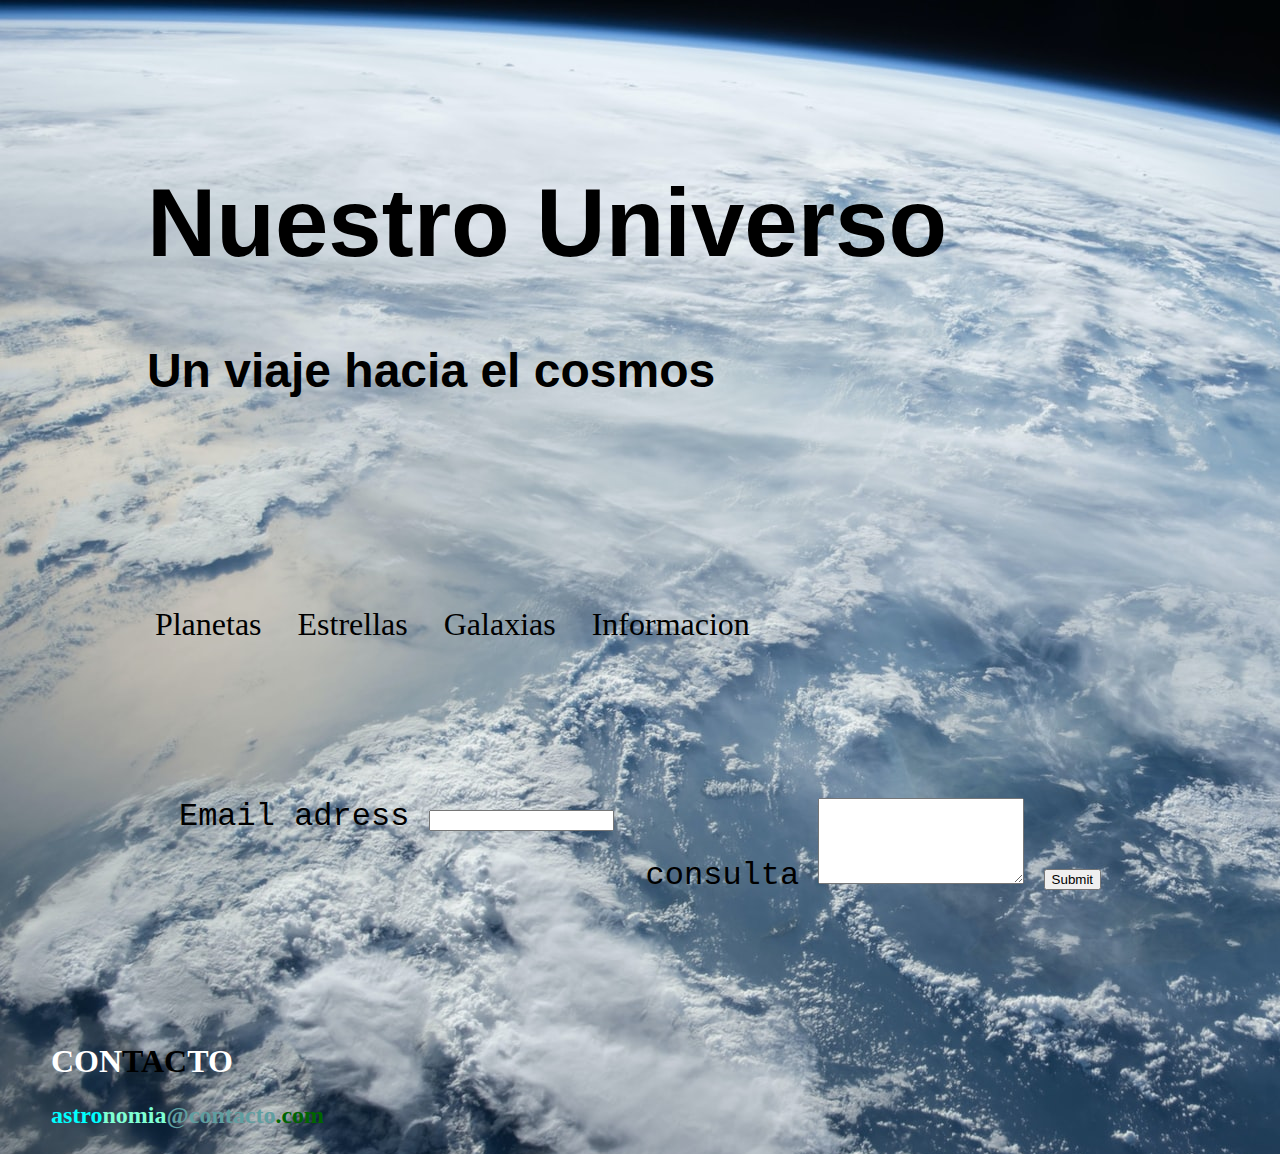
==== index.html @ 545bacf3 "proyecto num 5" ====
<!DOCTYPE html>
<html lang="en">
<head>
    <meta charset="UTF-8">
    <meta http-equiv="X-UA-Compatible" content="IE=edge">
    <meta name="viewport" content="width=device-width, initial-scale=1.0">
    <title>interestelar</title>
    <link rel="stylesheet" href="css/estilos.css">
    <link rel="stylesheet" href="/css/animaciones.css">
</head>
<body class="pared">
    <!--seccion grid-->
<div class="grid-container">
    <!--parte inicial-->
    <div class="titulo-index">
      <h1 class="titulo">Nuestro Universo</h1>
      <h3 class="animacionEncabezado">Un viaje hacia el cosmos </h3>
    </div>
<!--secciones-->
 <div class="nav" id="rotate-center">
    <ul>
        <li><a href="pages/planetas.html">Planetas</a></li>
        <li><a href="pages/estrellas.html">Estrellas</a></li>
        <li><a href="pages/galaxias.html">Galaxias</a></li>
        <li><a href="pages/informacion.html">Informacion</a></li>
    </ul>
 </div>

    <!--formulario-->
   <div class="formulario">
    <form class="info" action="">
        <div class="info-mail">
         <label for="emailintroducido">Email adress</label>
         <input type="email" id="emailintroducido">
        </div>
        <div class="info-text">
          <label class="" for="enviartexto">consulta</label>
          <textarea class="texto" name="" id="" cols="30" rows="10"></textarea>
          <input type="submit"> 
        </div>
     </form>
   </div>
    <!--contacto-->
    <div class="contacto-bicolor">
        <h1><span style="color:white">CON</span><span style="color:black">TAC</span><span style="color:white">TO<span></h3>
        <h2><span style="color:aqua">astro</span><span style="color:aquamarine">nomia</span><span style="color:cadetblue">@contacto</span><span style="color:darkgreen">.com<span></h2>
    </div>
</div>
</body>
</html>
---- css/estilos.css ----
/*Parte inicial*/
.titulo-index{
    color: black;
    margin: 2rem;
    padding: 4rem;
    grid-area: header;
    font-family:'Franklin Gothic Medium', 'Arial Narrow', Arial, sans-serif
}

.grid-container-2{
    display: grid;
    grid-template-areas: "nav"
    "main"
    ;
    justify-content: center;
}
.contenedor-2{
    grid-area: main;
    color: white;
}

.grid-container{
    display: grid;
    grid-template-areas: "header header header"
    "nav nav nav"
    "formulario formulario formulario"
    "footer footer footer"
    
    ;
    justify-content: center;
    
}

.contenedor-imagen img{
width: 90rem;
height: 60rem;
}
.titulo{
    font-size: 6rem;
}
.titulo-index h3{
    font-size: 3rem;
}
/*Navegacion*/
.nav ul li{
    display: inline-block;
}
.nav ul li a{
    text-decoration: none;
    color: black;
    font-size: 2rem;
    font-family:unset;
    margin: 1rem;
}
.nav{
    width: auto;
    height: 2rem;
    margin: 1rem;
    padding: 2rem;
    grid-area: nav;
}

/*informacion-Contacto*/
.info-mail{
    color: black;
    font-size: 2rem;
    font-family:monospace;
    margin: 1rem;

}
.info-text{
    color: black;
    font-size: 2rem;
    font-family:monospace;
    margin: 1rem;
    
}
.info{
    font-family:'Times New Roman', Times, serif;
    margin: 5rem;
    padding: 2rem;
    display: flex;
    flex-wrap: nowrap;
   
}
.contacto{
    font-size: 3rem;
    color:black;
    font-family: monospace;
    grid-area: footer;
}

/*Fondo*/
.pared{
    background-image: url(../imagenes/fondo/tierra\ desde\ el\ espacio.jfif);
}
.fondo_2{
    background-image: url(../imagenes/fondo/eclipse.jfif);
}
/*tamano de letra*/
.tamanoletra{
    font-size: 1rem;
}
/*Seccion Planetas*/
.sistema-solar{
    color:black;
    font-family:'Franklin Gothic Medium', 'Arial Narrow', Arial, sans-serif ;
    margin: 5rem;
    padding: 2rem;
}
.planetas{
    color: black;
    font-family: cursive;
}
/*Informacion-Contacto*/

/*Estrellas*/
.estrellas{
    color: black;
    font-family: cursive;
}
/*Galaxias*/
.galaxias{
    color: black;
    font-family: cursive;   
}
/*MapaIntr*/
.nav h3{
    font-size: 1.563rem;
    color: blanchedalmond;
    font-family: monospace;
}

/*Tamaño de imagenes*/
.tamano img{
    height: 25rem;
    width: 50rem;
}
.texto{
    height: 5rem;
    width: 12.5rem;
}
.formulario{
    grid-area: formulario;
}
---- css/animaciones.css ----
/*Animacion giratoria*/
#rotate-center ul li:hover{
	-webkit-animation: rotate-center 0.6s ease-in-out both;
	        animation: rotate-center 0.6s ease-in-out both;
}

/* ----------------------------------------------
 * Generated by Animista on 2021-12-3 21:41:28
 * Licensed under FreeBSD License.
 * See http://animista.net/license for more info. 
 * w: http://animista.net, t: @cssanimista
 * ---------------------------------------------- */

/**
 * ----------------------------------------
 * animation rotate-center
 * ----------------------------------------
 */
 @-webkit-keyframes rotate-center {
    0% {
      -webkit-transform: rotate(0);
              transform: rotate(0);
    }
    100% {
      -webkit-transform: rotate(360deg);
              transform: rotate(360deg);
    }
  }
  @keyframes rotate-center {
    0% {
      -webkit-transform: rotate(0);
              transform: rotate(0);
    }
    100% {
      -webkit-transform: rotate(360deg);
              transform: rotate(360deg);
    }
  }
  
  .titulo-index {
	-webkit-animation: blink-1 0.6s both;
	        animation: blink-1 0.6s both;
}

/* ----------------------------------------------
 * Generated by Animista on 2021-12-3 22:14:2
 * Licensed under FreeBSD License.
 * See http://animista.net/license for more info. 
 * w: http://animista.net, t: @cssanimista
 * ---------------------------------------------- */

/**
 * ----------------------------------------
 * animation blink-1
 * ----------------------------------------
 */
 @-webkit-keyframes blink-1 {
    0%,
    50%,
    100% {
      opacity: 1;
    }
    25%,
    75% {
      opacity: 0;
    }
  }
  @keyframes blink-1 {
    0%,
    50%,
    100% {
      opacity: 1;
    }
    25%,
    75% {
      opacity: 0;
    }
  }
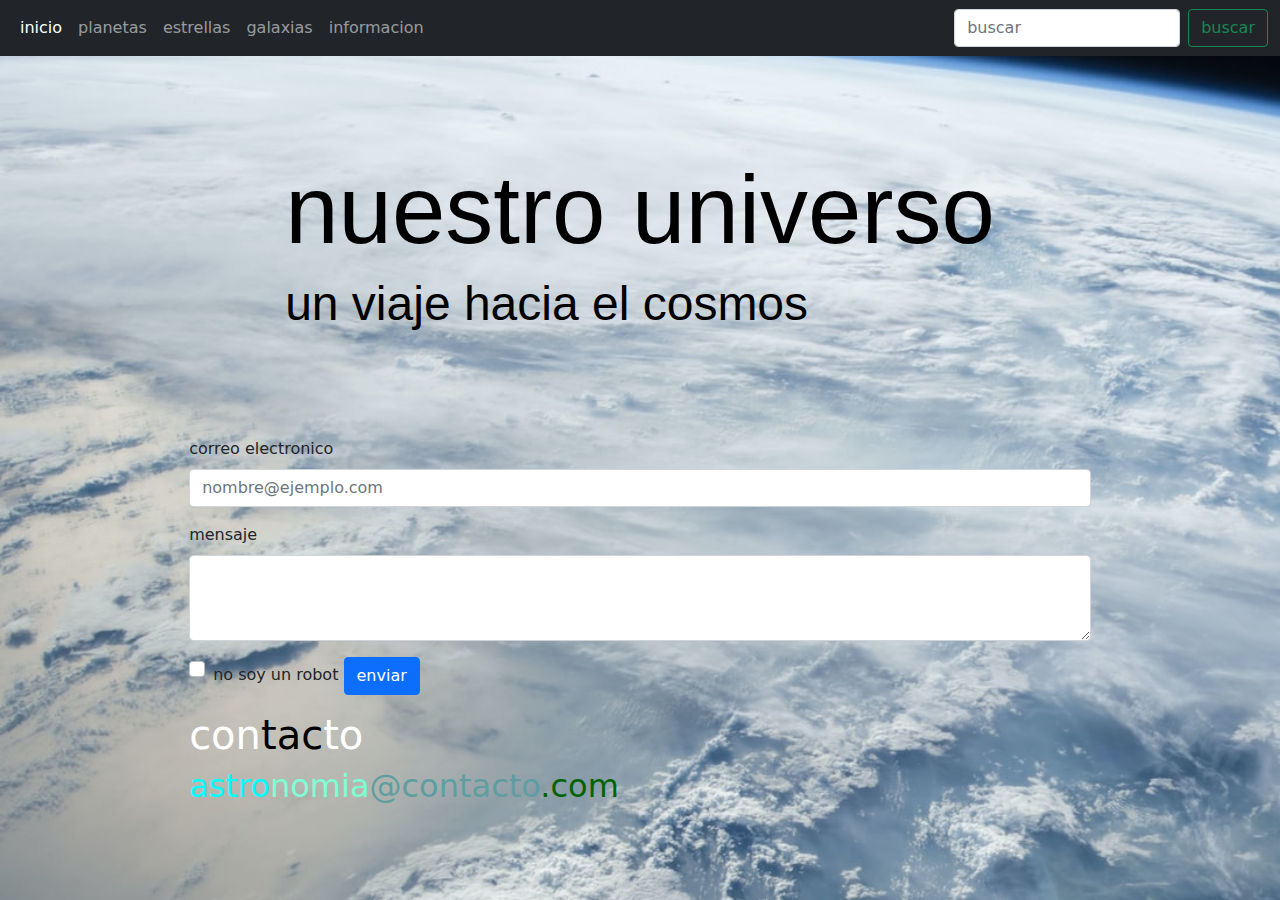
==== commit c08135c4: "editando textos" ====
--- a/index.html
+++ b/index.html
@@ -6,45 +6,72 @@
     <meta name="viewport" content="width=device-width, initial-scale=1.0">
     <title>interestelar</title>
     <link rel="stylesheet" href="css/estilos.css">
-    <link rel="stylesheet" href="/css/animaciones.css">
+    <link rel="stylesheet" href="/bootstrap-5.1.3-dist/css/bootstrap.min.css">
 </head>
 <body class="pared">
+    <nav class="navbar navbar-expand-lg navbar-dark bg-dark">
+        <div class="container-fluid">
+          <button class="navbar-toggler" type="button" data-bs-toggle="collapse" data-bs-target="#navbarSupportedContent" aria-controls="navbarSupportedContent" aria-expanded="false" aria-label="Toggle navigation">
+            <span class="navbar-toggler-icon"></span>
+          </button>
+          <div class="collapse navbar-collapse" id="navbarSupportedContent">
+            <ul class="navbar-nav me-auto mb-2 mb-lg-0">
+              <li class="nav-item">
+                <a class="nav-link active" aria-current="page" href="#">inicio</a>
+              </li>
+              <li class="nav-item">
+                <a class="nav-link"href="pages/planetas.html">planetas</a>
+              </li>
+              <li class="nav-item">
+                <a class="nav-link" href="pages/estrellas.html">estrellas</a></li>
+                </a>
+              </li>
+              <li class="nav-item">
+                <a class="nav-link" href="pages/galaxias.html">galaxias</a></li>
+              </li>
+              <li class="nav-item">
+                <a class="nav-link" href="pages/informacion.html">informacion</a></li>
+              </li>
+            </ul>
+            <form class="d-flex">
+              <input class="form-control me-2" type="buscar" placeholder="buscar" aria-label="buscar">
+              <button class="btn btn-outline-success" type="submit">buscar</button>
+            </form>
+          </div>
+        </div>
+      </nav>
     <!--seccion grid-->
 <div class="grid-container">
     <!--parte inicial-->
     <div class="titulo-index">
-      <h1 class="titulo">Nuestro Universo</h1>
-      <h3 class="animacionEncabezado">Un viaje hacia el cosmos </h3>
+      <h1 class="titulo">nuestro universo</h1>
+      <h3 class="animacionEncabezado">un viaje hacia el cosmos </h3>
     </div>
 <!--secciones-->
- <div class="nav" id="rotate-center">
-    <ul>
-        <li><a href="pages/planetas.html">Planetas</a></li>
-        <li><a href="pages/estrellas.html">Estrellas</a></li>
-        <li><a href="pages/galaxias.html">Galaxias</a></li>
-        <li><a href="pages/informacion.html">Informacion</a></li>
-    </ul>
- </div>
+ 
 
     <!--formulario-->
    <div class="formulario">
-    <form class="info" action="">
-        <div class="info-mail">
-         <label for="emailintroducido">Email adress</label>
-         <input type="email" id="emailintroducido">
-        </div>
-        <div class="info-text">
-          <label class="" for="enviartexto">consulta</label>
-          <textarea class="texto" name="" id="" cols="30" rows="10"></textarea>
-          <input type="submit"> 
-        </div>
-     </form>
-   </div>
+    <div class="mb-3">
+      <label for="exampleFormControlInput1" class="form-label">correo electronico</label>
+      <input type="email" class="form-control" id="exampleFormControlInput1" placeholder="nombre@ejemplo.com">
+    </div>
+    <div class="mb-3">
+      <label for="exampleFormControlTextarea1" class="form-label">mensaje</label>
+      <textarea class="form-control" id="exampleFormControlTextarea1" rows="3"></textarea>
+    </div>
+    <div class="mb-3 form-check">
+      <input type="checkbox" class="form-check-input" id="exampleCheck1">
+      <label class="form-check-label" for="exampleCheck1">no soy un robot</label>
+    <button type="submit" class="btn btn-primary">enviar</button>
+    </div>
     <!--contacto-->
     <div class="contacto-bicolor">
-        <h1><span style="color:white">CON</span><span style="color:black">TAC</span><span style="color:white">TO<span></h3>
+        <h1><span style="color:white">con</span><span style="color:black">tac</span><span style="color:white">to<span></h3>
         <h2><span style="color:aqua">astro</span><span style="color:aquamarine">nomia</span><span style="color:cadetblue">@contacto</span><span style="color:darkgreen">.com<span></h2>
     </div>
 </div>
+
+<script src="/bootstrap-5.1.3-dist/js/bootstrap.min.js"></script>
 </body>
 </html>--- a/css/estilos.css
+++ b/css/estilos.css
@@ -93,7 +93,8 @@
 
 /*Fondo*/
 .pared{
-    background-image: url(../imagenes/fondo/tierra\ desde\ el\ espacio.jfif);
+    background-image: url(../imagenes/fondo/tierra_desde_espacio.jfif);
+    background-size: 151rem;
 }
 .fondo_2{
     background-image: url(../imagenes/fondo/eclipse.jfif);
@@ -102,6 +103,8 @@
 .tamanoletra{
     font-size: 1rem;
 }
+
+
 /*Seccion Planetas*/
 .sistema-solar{
     color:black;
@@ -113,18 +116,31 @@
     color: black;
     font-family: cursive;
 }
-/*Informacion-Contacto*/
-
-/*Estrellas*/
+
+/*Seccion Estrellas*/
 .estrellas{
     color: black;
     font-family: cursive;
 }
-/*Galaxias*/
+
+/*Seccion Galaxias*/
 .galaxias{
     color: black;
     font-family: cursive;   
 }
+
+/*Seccion Informacion*/
+.nav-2 ul li a {
+    text-decoration: none;
+    color:gray;
+    font-size: 2rem;
+    font-family:unset;
+    margin: 1rem;
+}
+.nav-2 ul li{
+    display: inline-block;
+    }
+
 /*MapaIntr*/
 .nav h3{
     font-size: 1.563rem;
@@ -145,3 +161,82 @@
     grid-area: formulario;
 }
 
+
+/*Animacion giratoria*/
+#rotate-center ul li:hover{
+	-webkit-animation: rotate-center 0.6s ease-in-out both;
+	        animation: rotate-center 0.6s ease-in-out both;
+}
+
+/* ----------------------------------------------
+ * Generated by Animista on 2021-12-3 21:41:28
+ * Licensed under FreeBSD License.
+ * See http://animista.net/license for more info. 
+ * w: http://animista.net, t: @cssanimista
+ * ---------------------------------------------- */
+
+/**
+ * ----------------------------------------
+ * animation rotate-center
+ * ----------------------------------------
+ */
+ @-webkit-keyframes rotate-center {
+    0% {
+      -webkit-transform: rotate(0);
+              transform: rotate(0);
+    }
+    100% {
+      -webkit-transform: rotate(360deg);
+              transform: rotate(360deg);
+    }
+  }
+  @keyframes rotate-center {
+    0% {
+      -webkit-transform: rotate(0);
+              transform: rotate(0);
+    }
+    100% {
+      -webkit-transform: rotate(360deg);
+              transform: rotate(360deg);
+    }
+  }
+  
+  .titulo-index {
+	-webkit-animation: blink-1 0.6s both;
+	        animation: blink-1 0.6s both;
+}
+
+/* ----------------------------------------------
+ * Generated by Animista on 2021-12-3 22:14:2
+ * Licensed under FreeBSD License.
+ * See http://animista.net/license for more info. 
+ * w: http://animista.net, t: @cssanimista
+ * ---------------------------------------------- */
+
+/**
+ * ----------------------------------------
+ * animation blink-1
+ * ----------------------------------------
+ */
+ @-webkit-keyframes blink-1 {
+    0%,
+    50%,
+    100% {
+      opacity: 1;
+    }
+    25%,
+    75% {
+      opacity: 0;
+    }
+  }
+  @keyframes blink-1 {
+    0%,
+    50%,
+    100% {
+      opacity: 1;
+    }
+    25%,
+    75% {
+      opacity: 0;
+    }
+  }